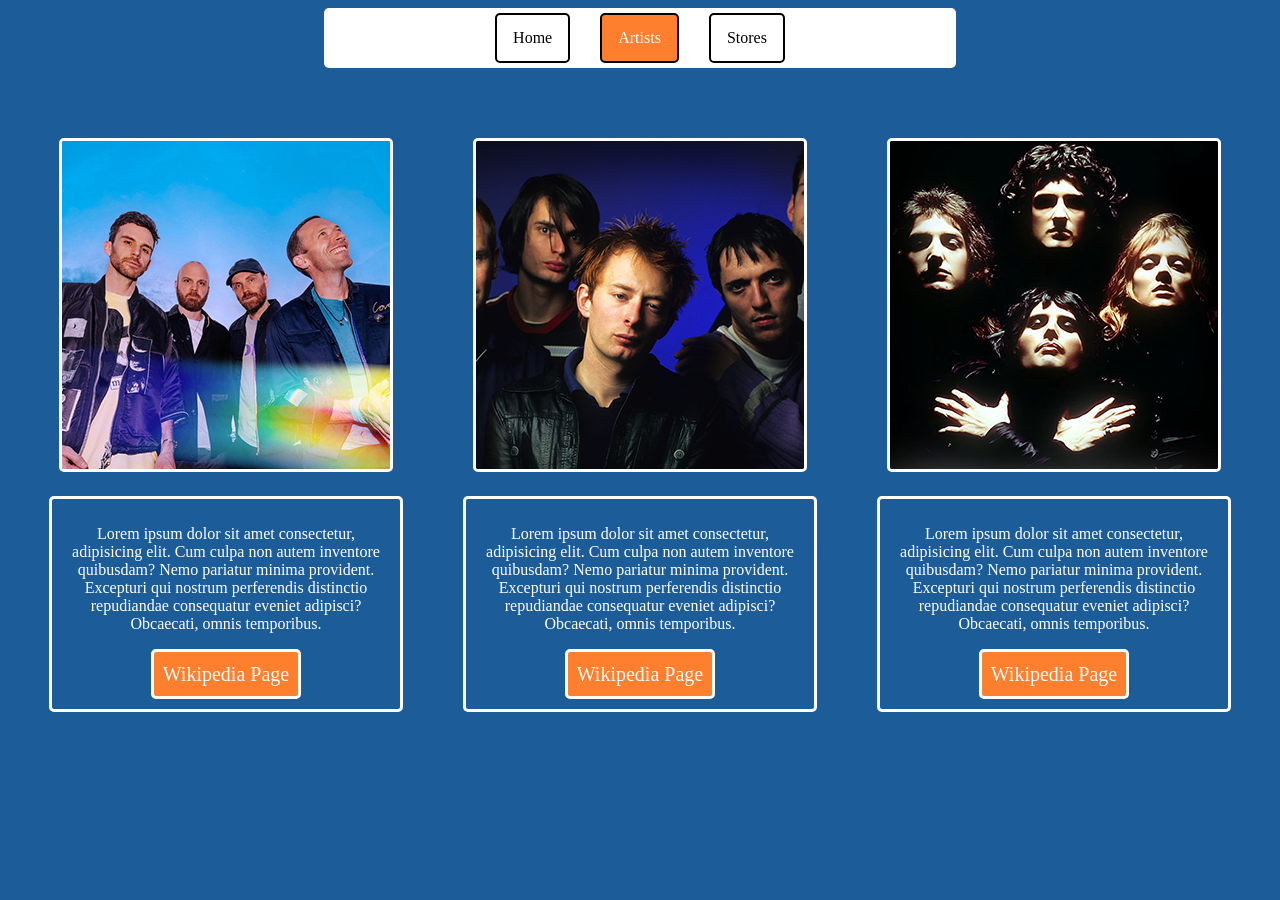
==== artists.html @ bcae1acc "Updates on artists page and stores page" ====
<!DOCTYPE html>
<html lang="en">
<head>
    <link rel="icon" type="image/png" href="Images\Favicon.png"> 
    <link rel="stylesheet" href="style.css">
    <meta charset="UTF-8">
    <meta name="viewport" content="width=device-width, initial-scale=1.0">
    <title>Artists</title>
</head>
<body>
    <div class="navbar">
        <ul>
            <li><a href="index.html">Home</a></li>
            <li id="Current"><a href="artists.html">Artists</a></li>
            <li><a href="stores.html">Stores</a></li>
        </ul>
    </div>

    <main>
        <div class="artistsPageCss">
            <div class="artistsContent">
                <div class="artistsPageImage">
                    <img src="Images/coldplay.png">
                </div>
                <div class="artistsPageDescription">
                    <p>Lorem ipsum dolor sit amet consectetur, adipisicing elit. Cum culpa non autem inventore quibusdam? Nemo pariatur minima provident. Excepturi qui nostrum perferendis distinctio repudiandae consequatur eveniet adipisci? Obcaecati, omnis temporibus.</p>
                    <button>Wikipedia Page</button>
                </div>
            </div>  

            <div class="artistsContent">
                <div class="artistsPageImage">
                    <img src="Images/radiohead cover.png">
                </div>
                <div class="artistsPageDescription">
                    <p>Lorem ipsum dolor sit amet consectetur, adipisicing elit. Cum culpa non autem inventore quibusdam? Nemo pariatur minima provident. Excepturi qui nostrum perferendis distinctio repudiandae consequatur eveniet adipisci? Obcaecati, omnis temporibus.</p>
                    <button>Wikipedia Page</button>
                </div>
            </div>

            <div class="artistsContent">
                <div class="artistsPageImage">
                    <img src="Images/queen.png">
                </div>
                <div class="artistsPageDescription">
                    <p>Lorem ipsum dolor sit amet consectetur, adipisicing elit. Cum culpa non autem inventore quibusdam? Nemo pariatur minima provident. Excepturi qui nostrum perferendis distinctio repudiandae consequatur eveniet adipisci? Obcaecati, omnis temporibus.</p>
                    <button>Wikipedia Page</button>
                </div>
            </div>
        </div>
    </main>
</body>
</html>
---- style.css ----
body {
  background-color: #1c5d99;
  text-align: center;
  color: white;
  min-width: 350px;
  font-family: Cambria, Cochin, Georgia, Times, "Times New Roman", serif;
}

.navbar #Current a {
  background-color: #fe7f2d;
  color: white;
  border-radius: 5px;
}

.container {
  display: grid;
  grid-template-columns: 1fr 1fr 1fr;
  grid-template-rows: auto auto auto;
  padding: 10px;
}

.container div {
  font-size: 30px;
  text-align: center;
  max-height: 500px;
  width: auto;
}

.bandImage {
  margin: 10px;
  align-self: center;
  object-fit: cover;
  height: 328px;
  width: 328px;
  border-radius: 5px;
  border-width: 3px;
  border-color: white;
  border-style: solid;
}

@media screen and (max-width: 700px) {
  .bandImage img {
    max-height: 200px;
    width: auto;
    margin: 10px;
  }

  body h1 {
    font-size: 1em;
  }
}

.slideshow-container {
  max-width: 1000px;
  position: relative;
  margin: auto;
}

.prev,
.next {
  cursor: pointer;
  position: absolute;
  top: 50%;
  width: auto;
  padding: 16px;
  margin-top: -700px;
  color: white;
  font-weight: bold;
  font-size: 18px;
  transition: 0.6s ease;
  border-radius: 0 3px 3px 0;
  user-select: none;
  border-width: 3px;
  border-color: white;
  border-style: solid;
}

.prev:hover, .next:hover {
  background-color: rgba(254, 127, 45);
  color: white;
}

.prev {
  left: -50px;
}

.next {
  right: -50px;
}

main {
  margin: 20px;
}

.bandDescription {
  grid-column: span 2;
  margin: 10px;
  border-width: 3px;
  border-color: white;
  border-style: solid;
  border-radius: 5px;
}

.mySlides {
  display: none;
  animation: fade 0.5s;
}

@keyframes fade {
  from {
    opacity: 0;
  }
  to {
    opacity: 1;
  }
}

.navbar ul {
  list-style-type: none;
  margin: auto;
  padding: 0;
  overflow: hidden;
  background-color: white;
  width: 50%;
  display: flex;
  justify-content: center;
  border-radius: 5px;
}

.navbar ul li a {
  margin-left: 15px;
  margin-right: 15px;
  margin-top: 5px;
  margin-bottom: 5px;
  display: block;
  color: black;
  text-align: center;
  padding: 14px 16px;
  text-decoration: none;
  border-radius: 5px;
  border-color: black;
  border-style: solid;
  border-width: 2px;
  transition: 0.6s ease;
}

.navbar li a:hover {
  background-color: #c57b57;
  color: white;
}

.formatsCss{
  display: grid;
  grid-template-columns: 1fr 1fr 1fr;
  padding: 10px;
  max-width: 1000px;
  margin: auto;
}

.formatsCss div{
  padding: 10px;
  text-align: center;
  margin: 10px;
}

.formatsImage img{
  border-width: 3px;
  border-radius: 50%;
  border-style: solid;
  border-color: white;
}

.formatsDescription{
  border-width: 3px;
  border-radius: 5px;
  border-style: solid;
  border-color: white;
  max-width: 500px;
}

.storesCss{
    display: grid;
    grid-template-columns: 1fr 1fr;
    padding: 10px;
}

.storesCss div{
  padding: 10px;
  text-align: center;
  margin: 10px;
  border-style: solid;
  border-width: 3px;
  border-radius: 5px;
  border-color: white;
}

.storeImg2 img{
  max-height: 250px;
  width: auto;
}

button{
  background-color: #fe7f2d;
  border-style: solid;
  border-width: 3px;
  border-radius: 5px;
  border-color: white;
  color: white;
  font-family: Cambria, Cochin, Georgia, Times, "Times New Roman", serif;
  font-size: 20px;
  width: 150px;
  height: 50px;
  transition: 0.6s ease;
}

button:hover{
  background-color: #c57b57;
}

.storesPageCss{
  display: grid;
  grid-template-columns: 1fr 1fr;
  padding: 10px;
  max-width: 1000px;
  margin: auto;  
}

.storesPageCss div{
  padding: 10px;
  text-align: center;
  margin: 10px;
  border-style: solid;
  border-width: 3px;
  border-radius: 5px;
  border-color: white;
}

.artistsPageCss{
  display: grid;
  grid-template-columns: 1fr 1fr 1fr;
  padding: 10px;
  max-width: 1000px;
  margin: auto;
  justify-content: center;
}

.artistsPageCss div{
  padding: 10px;
  text-align: center;
  margin: 10px;
}

.artistsPageImage img{
  border-width: 3px;
  border-radius: 5px;
  border-style: solid;
  border-color: white;
}

.artistsPageDescription{
  border-width: 3px;
  border-radius: 5px;
  border-style: solid;
  border-color: white;
  max-width: 500px;
}
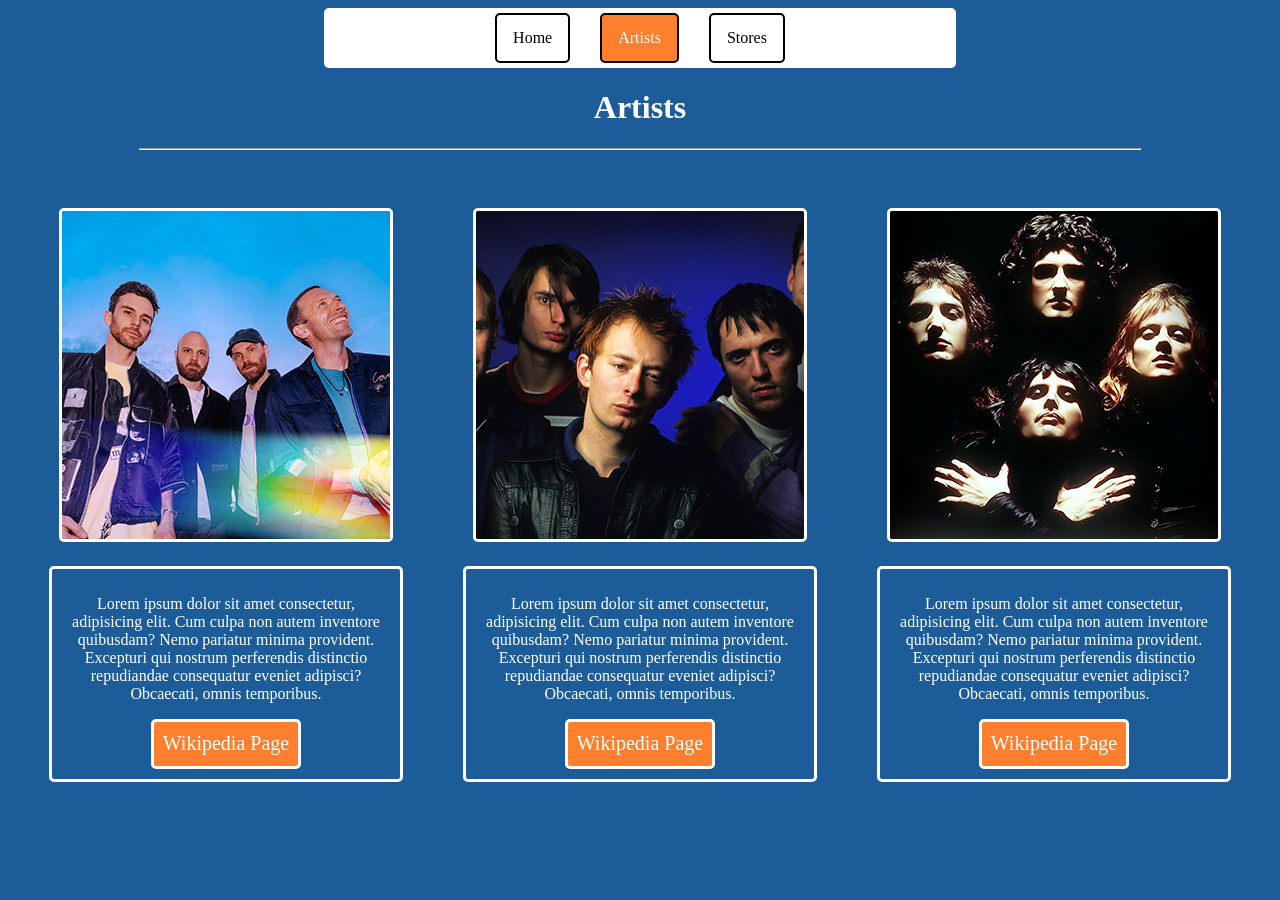
==== commit 5fc520e0: "Links starting to work" ====
--- a/artists.html
+++ b/artists.html
@@ -17,6 +17,8 @@
     </div>
 
     <main>
+        <h1>Artists</h1>
+        <hr>
         <div class="artistsPageCss">
             <div class="artistsContent">
                 <div class="artistsPageImage">
--- a/style.css
+++ b/style.css
@@ -180,8 +180,8 @@
 
 .storesCss{
     display: grid;
-    grid-template-columns: 1fr 1fr;
-    padding: 10px;
+  grid-template-columns: 1fr 1fr;
+  padding: 10px;
 }
 
 .storesCss div{
@@ -226,13 +226,9 @@
 }
 
 .storesPageCss div{
-  padding: 10px;
-  text-align: center;
-  margin: 10px;
-  border-style: solid;
-  border-width: 3px;
-  border-radius: 5px;
-  border-color: white;
+  padding: 0px;
+  text-align: center;
+  margin: 10px;
 }
 
 .artistsPageCss{
@@ -245,6 +241,7 @@
 }
 
 .artistsPageCss div{
+  max-height: 350px;
   padding: 10px;
   text-align: center;
   margin: 10px;
@@ -263,4 +260,22 @@
   border-style: solid;
   border-color: white;
   max-width: 500px;
+}
+
+.storesPageCss img{
+  border-width: 3px;
+  border-radius: 5px;
+  border-style: solid;
+  border-color: white;
+}
+
+.storePageDescription{
+  border-style: solid;
+  border-width: 3px;
+  border-radius: 5px;
+  border-color: white;
+}
+
+hr{
+  max-width: 1000px;
 }
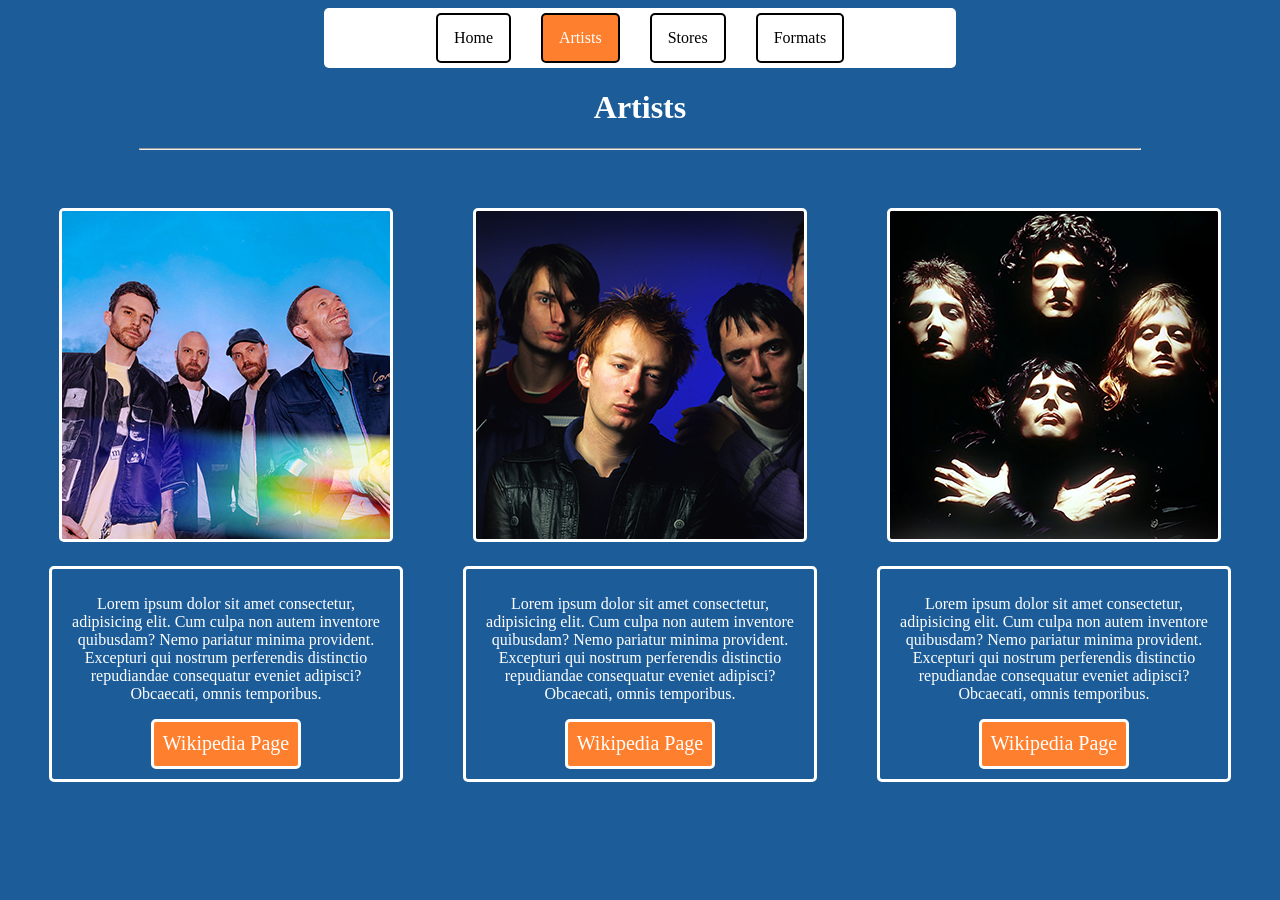
==== commit 21796fd7: "FIxed many things, starting to cleanup." ====
--- a/artists.html
+++ b/artists.html
@@ -13,6 +13,7 @@
             <li><a href="index.html">Home</a></li>
             <li id="Current"><a href="artists.html">Artists</a></li>
             <li><a href="stores.html">Stores</a></li>
+            <li><a href="formats.html">Formats</a></li>
         </ul>
     </div>
 
@@ -26,7 +27,7 @@
                 </div>
                 <div class="artistsPageDescription">
                     <p>Lorem ipsum dolor sit amet consectetur, adipisicing elit. Cum culpa non autem inventore quibusdam? Nemo pariatur minima provident. Excepturi qui nostrum perferendis distinctio repudiandae consequatur eveniet adipisci? Obcaecati, omnis temporibus.</p>
-                    <button>Wikipedia Page</button>
+                    <a href="https://en.wikipedia.org/wiki/Coldplay" target="_blank"><button>Wikipedia Page</button></a>
                 </div>
             </div>  
 
@@ -36,7 +37,7 @@
                 </div>
                 <div class="artistsPageDescription">
                     <p>Lorem ipsum dolor sit amet consectetur, adipisicing elit. Cum culpa non autem inventore quibusdam? Nemo pariatur minima provident. Excepturi qui nostrum perferendis distinctio repudiandae consequatur eveniet adipisci? Obcaecati, omnis temporibus.</p>
-                    <button>Wikipedia Page</button>
+                    <a href="https://en.wikipedia.org/wiki/Radiohead" target="_blank"><button>Wikipedia Page</button></a>
                 </div>
             </div>
 
@@ -46,7 +47,7 @@
                 </div>
                 <div class="artistsPageDescription">
                     <p>Lorem ipsum dolor sit amet consectetur, adipisicing elit. Cum culpa non autem inventore quibusdam? Nemo pariatur minima provident. Excepturi qui nostrum perferendis distinctio repudiandae consequatur eveniet adipisci? Obcaecati, omnis temporibus.</p>
-                    <button>Wikipedia Page</button>
+                    <a href="https://en.wikipedia.org/wiki/Queen_(band)" target="_blank"><button>Wikipedia Page</button></a>
                 </div>
             </div>
         </div>
--- a/style.css
+++ b/style.css
@@ -179,7 +179,7 @@
 }
 
 .storesCss{
-    display: grid;
+  display: grid;
   grid-template-columns: 1fr 1fr;
   padding: 10px;
 }
@@ -219,7 +219,7 @@
 
 .storesPageCss{
   display: grid;
-  grid-template-columns: 1fr 1fr;
+  grid-template-columns: 1fr 2fr;
   padding: 10px;
   max-width: 1000px;
   margin: auto;  
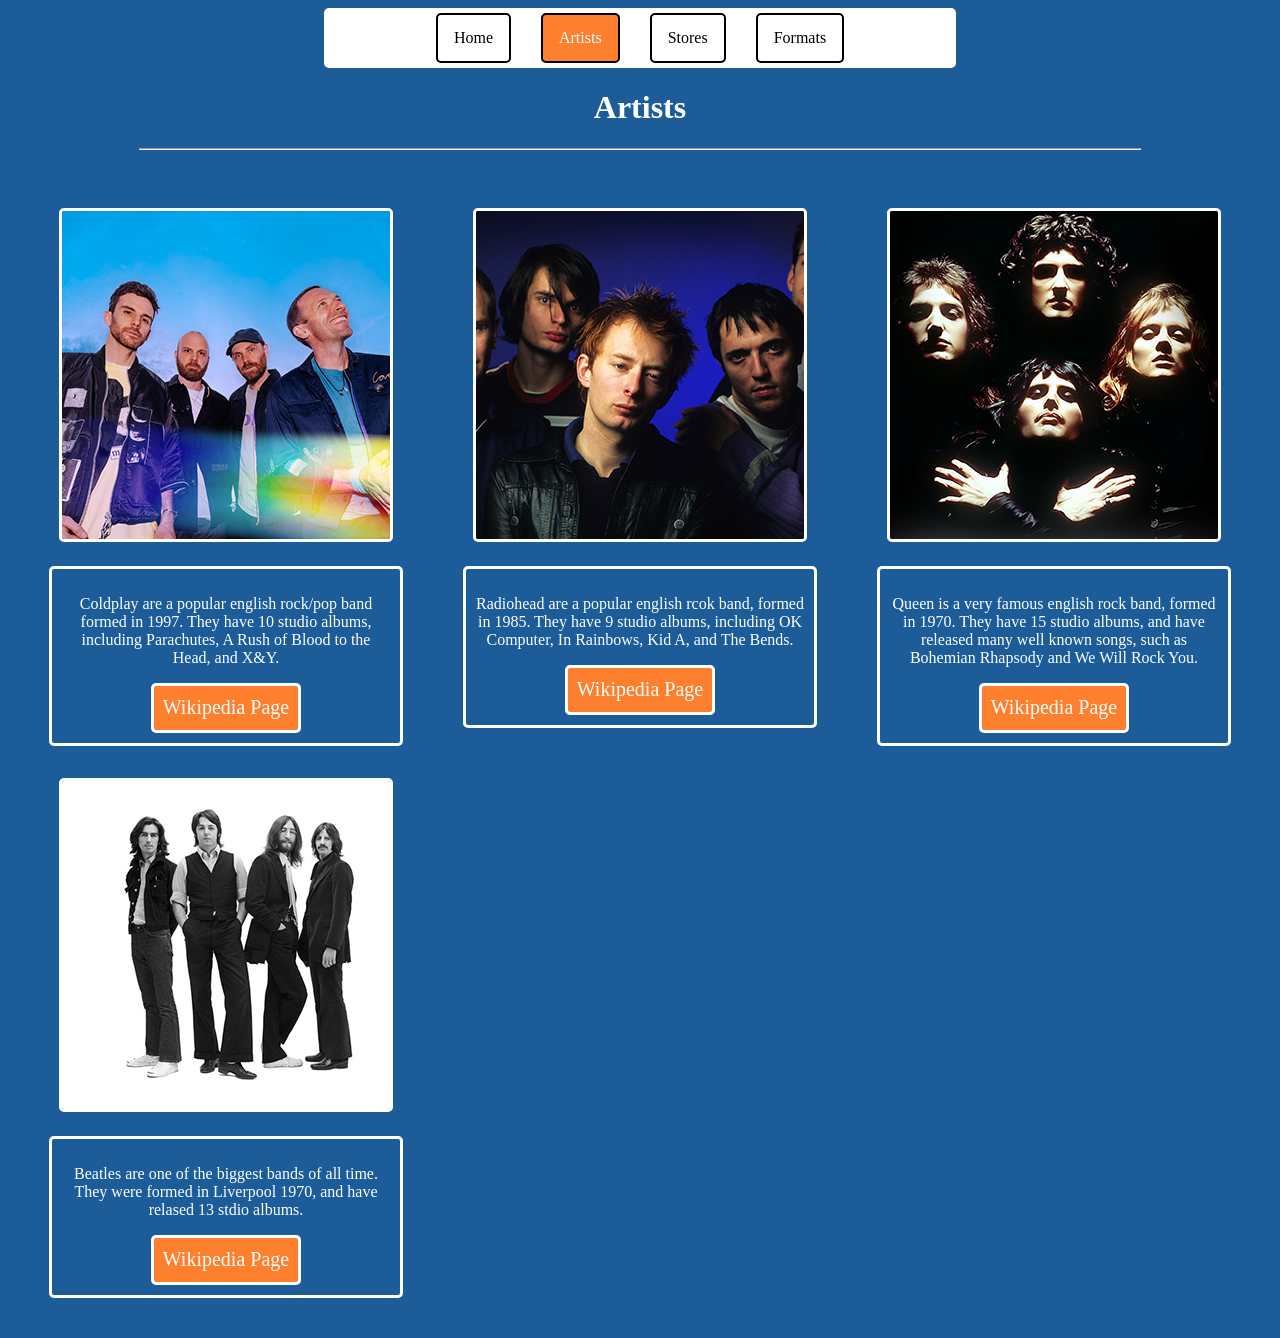
==== commit 3a264ec0: "changed filler text" ====
--- a/artists.html
+++ b/artists.html
@@ -26,7 +26,7 @@
                     <img src="Images/coldplay.png">
                 </div>
                 <div class="artistsPageDescription">
-                    <p>Lorem ipsum dolor sit amet consectetur, adipisicing elit. Cum culpa non autem inventore quibusdam? Nemo pariatur minima provident. Excepturi qui nostrum perferendis distinctio repudiandae consequatur eveniet adipisci? Obcaecati, omnis temporibus.</p>
+                    <p>Coldplay are a popular english rock/pop band formed in 1997. They have 10 studio albums, including Parachutes, A Rush of Blood to the Head, and X&Y.</p>
                     <a href="https://en.wikipedia.org/wiki/Coldplay" target="_blank"><button>Wikipedia Page</button></a>
                 </div>
             </div>  
@@ -36,7 +36,7 @@
                     <img src="Images/radiohead cover.png">
                 </div>
                 <div class="artistsPageDescription">
-                    <p>Lorem ipsum dolor sit amet consectetur, adipisicing elit. Cum culpa non autem inventore quibusdam? Nemo pariatur minima provident. Excepturi qui nostrum perferendis distinctio repudiandae consequatur eveniet adipisci? Obcaecati, omnis temporibus.</p>
+                    <p>Radiohead are a popular english rcok band, formed in 1985. They have 9 studio albums, including OK Computer, In Rainbows, Kid A, and The Bends.</p>
                     <a href="https://en.wikipedia.org/wiki/Radiohead" target="_blank"><button>Wikipedia Page</button></a>
                 </div>
             </div>
@@ -46,8 +46,17 @@
                     <img src="Images/queen.png">
                 </div>
                 <div class="artistsPageDescription">
-                    <p>Lorem ipsum dolor sit amet consectetur, adipisicing elit. Cum culpa non autem inventore quibusdam? Nemo pariatur minima provident. Excepturi qui nostrum perferendis distinctio repudiandae consequatur eveniet adipisci? Obcaecati, omnis temporibus.</p>
+                    <p>Queen is a very famous english rock band, formed in 1970. They have 15 studio albums, and have released many well known songs, such as Bohemian Rhapsody and We Will Rock You.</p>
                     <a href="https://en.wikipedia.org/wiki/Queen_(band)" target="_blank"><button>Wikipedia Page</button></a>
+                </div>
+            </div>
+            <div class="artistsContent">
+                <div class="artistsPageImage">
+                    <img src="Images/beatles.png">
+                </div>
+                <div class="artistsPageDescription">
+                    <p>Beatles are one of the biggest bands of all time. They were formed in Liverpool 1970, and have relased 13 stdio albums.</p>
+                    <a href="https://en.wikipedia.org/wiki/The_Beatles" target="_blank"><button>Wikipedia Page</button></a>
                 </div>
             </div>
         </div>
--- a/style.css
+++ b/style.css
@@ -101,6 +101,10 @@
   border-radius: 5px;
 }
 
+.bandDescription p{
+  font-size: smaller;
+}
+
 .mySlides {
   display: none;
   animation: fade 0.5s;
@@ -176,18 +180,25 @@
   border-style: solid;
   border-color: white;
   max-width: 500px;
+  height: 150px;
 }
 
 .storesCss{
   display: grid;
   grid-template-columns: 1fr 1fr;
   padding: 10px;
+  max-width: 700px;
+  margin: auto;
 }
 
 .storesCss div{
-  padding: 10px;
-  text-align: center;
-  margin: 10px;
+  padding-left: 10px;
+  padding-right: 10px;
+  text-align: center;
+  margin: 10px;
+}
+
+.storesDescription{
   border-style: solid;
   border-width: 3px;
   border-radius: 5px;
@@ -197,6 +208,15 @@
 .storeImg2 img{
   max-height: 250px;
   width: auto;
+  border-radius: 50%;  border-style: solid;
+  border-width: 3px;
+  border-color: white;
+}
+
+.storeImg1 img{
+  border-radius: 50%;  border-style: solid;
+  border-width: 3px;
+  border-color: white;
 }
 
 button{
@@ -234,6 +254,7 @@
 .artistsPageCss{
   display: grid;
   grid-template-columns: 1fr 1fr 1fr;
+  grid-template-rows: 570px 570px;
   padding: 10px;
   max-width: 1000px;
   margin: auto;
@@ -278,4 +299,40 @@
 
 hr{
   max-width: 1000px;
+}
+
+.formatsPageCss{
+  display: grid;
+  grid-template-columns: 1fr;
+  grid-template-rows: 1fr 1fr 1fr;
+  padding: 10px;
+  max-width: 1000px;
+  margin: auto;
+}
+
+.formatsPageCss div{
+  padding: 10px;
+  text-align: center;
+  margin: 10px;
+}
+
+.formatsPageImage img{
+  border-width: 3px;
+  border-radius: 50%;
+  border-style: solid;
+  border-color: white;
+}
+
+.formatsPageDescription{
+  border-width: 3px;
+  border-radius: 5px;
+  border-style: solid;
+  border-color: white;
+  max-width: 500px;
+}
+
+.formatsPageContent {
+    display: grid;
+    grid-template-columns: 0.5fr 1fr;
+    align-items: center;
 }
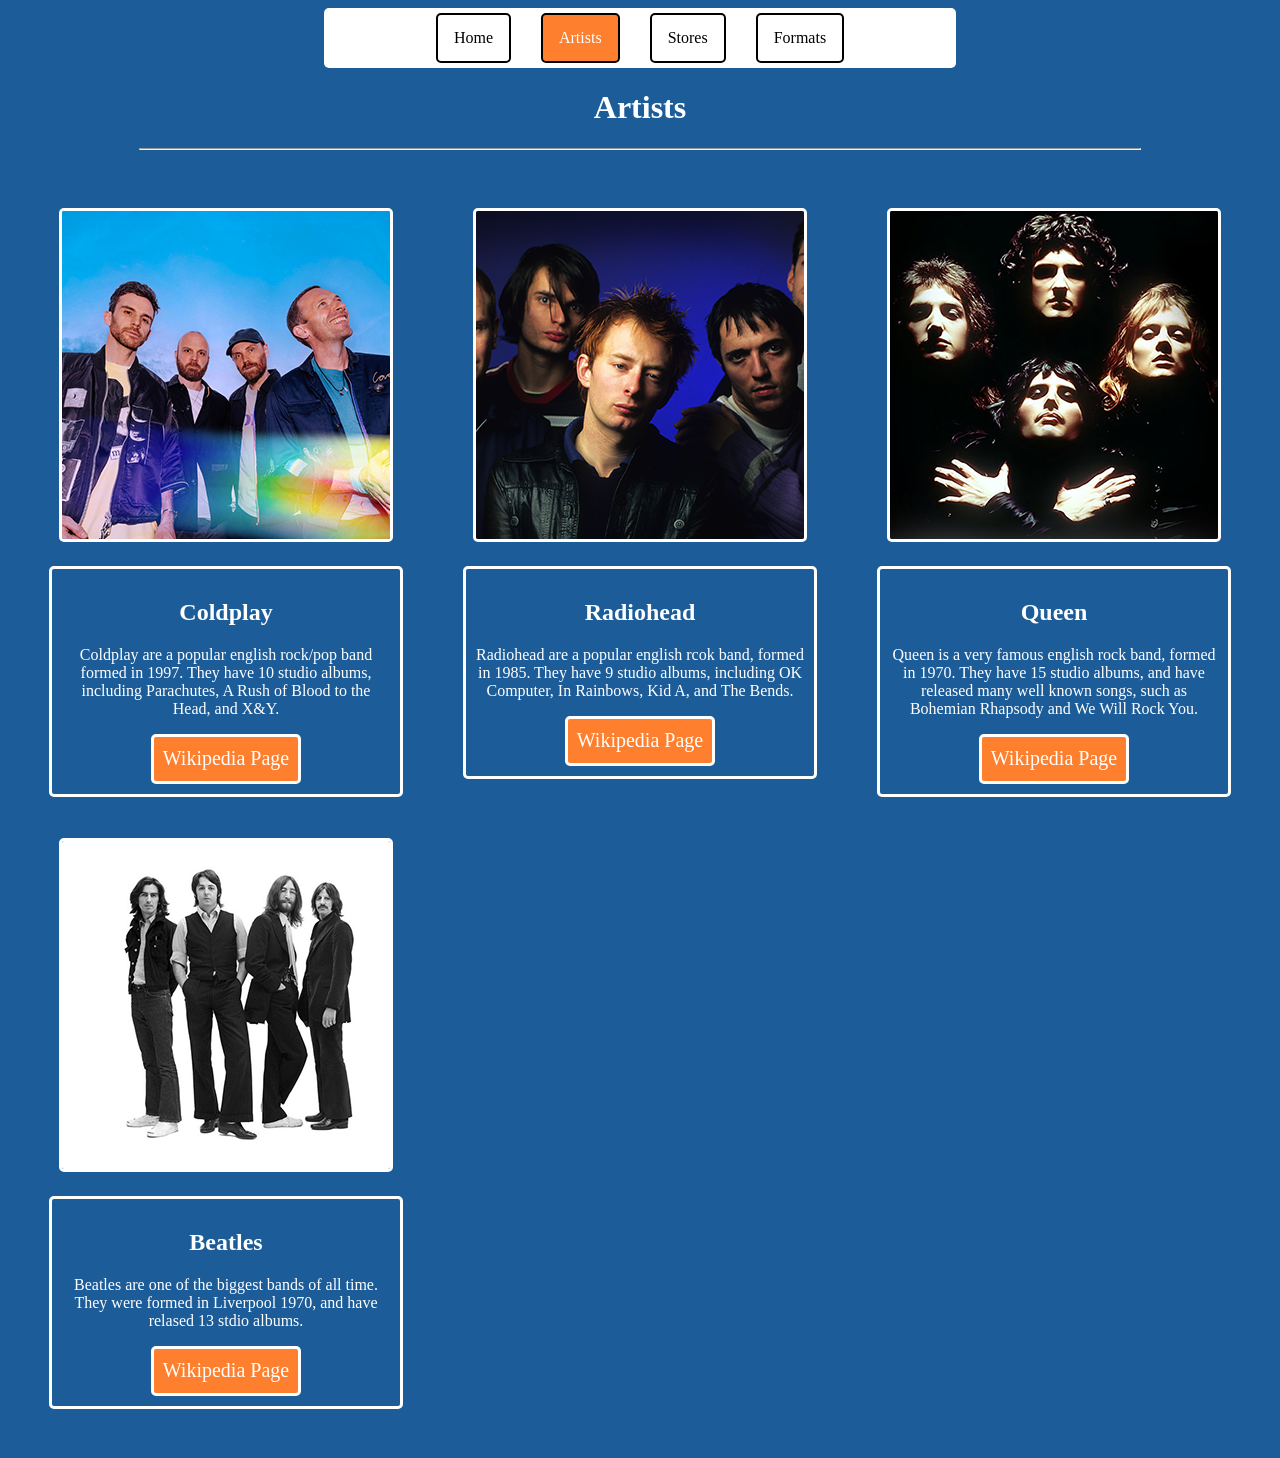
==== commit 9bc32709: "Final validation finished, alt texts inserted. Final Commit?" ====
--- a/artists.html
+++ b/artists.html
@@ -23,9 +23,10 @@
         <div class="artistsPageCss">
             <div class="artistsContent">
                 <div class="artistsPageImage">
-                    <img src="Images/coldplay.png">
+                    <img src="Images/coldplay.png" alt="A group of five men (Radiohead) standing closely, looking serious against a blue background. The man in front has spiky hair, wearing a black leather jacket.">
                 </div>
                 <div class="artistsPageDescription">
+                    <h2>Coldplay</h2>
                     <p>Coldplay are a popular english rock/pop band formed in 1997. They have 10 studio albums, including Parachutes, A Rush of Blood to the Head, and X&Y.</p>
                     <a href="https://en.wikipedia.org/wiki/Coldplay" target="_blank"><button>Wikipedia Page</button></a>
                 </div>
@@ -33,9 +34,10 @@
 
             <div class="artistsContent">
                 <div class="artistsPageImage">
-                    <img src="Images/radiohead cover.png">
+                    <img src="Images/radiohead cover.png" alt="Four men stand together (Coldplay) under a bright blue sky, smiling. They wear casual jackets and shirts. A rainbow light effect adds a vibrant, dreamy tone.">
                 </div>
                 <div class="artistsPageDescription">
+                    <h2>Radiohead</h2>
                     <p>Radiohead are a popular english rcok band, formed in 1985. They have 9 studio albums, including OK Computer, In Rainbows, Kid A, and The Bends.</p>
                     <a href="https://en.wikipedia.org/wiki/Radiohead" target="_blank"><button>Wikipedia Page</button></a>
                 </div>
@@ -43,18 +45,20 @@
 
             <div class="artistsContent">
                 <div class="artistsPageImage">
-                    <img src="Images/queen.png">
+                    <img src="Images/queen.png" alt="Dark, dramatic portrait of four people (Queen) posed in a diamond formation, lit from below. Faces are shadowed, conveying a mysterious and intense mood.">
                 </div>
                 <div class="artistsPageDescription">
+                    <h2>Queen</h2>
                     <p>Queen is a very famous english rock band, formed in 1970. They have 15 studio albums, and have released many well known songs, such as Bohemian Rhapsody and We Will Rock You.</p>
                     <a href="https://en.wikipedia.org/wiki/Queen_(band)" target="_blank"><button>Wikipedia Page</button></a>
                 </div>
             </div>
             <div class="artistsContent">
                 <div class="artistsPageImage">
-                    <img src="Images/beatles.png">
+                    <img src="Images/beatles.png" alt="Four men stand in a row (The Beatles) against a white background, dressed in 1960s style suits and casual wear, exuding confidence and camaraderie.">
                 </div>
                 <div class="artistsPageDescription">
+                    <h2>Beatles</h2>
                     <p>Beatles are one of the biggest bands of all time. They were formed in Liverpool 1970, and have relased 13 stdio albums.</p>
                     <a href="https://en.wikipedia.org/wiki/The_Beatles" target="_blank"><button>Wikipedia Page</button></a>
                 </div>
--- a/style.css
+++ b/style.css
@@ -254,7 +254,7 @@
 .artistsPageCss{
   display: grid;
   grid-template-columns: 1fr 1fr 1fr;
-  grid-template-rows: 570px 570px;
+  grid-template-rows: 630px 630px;
   padding: 10px;
   max-width: 1000px;
   margin: auto;
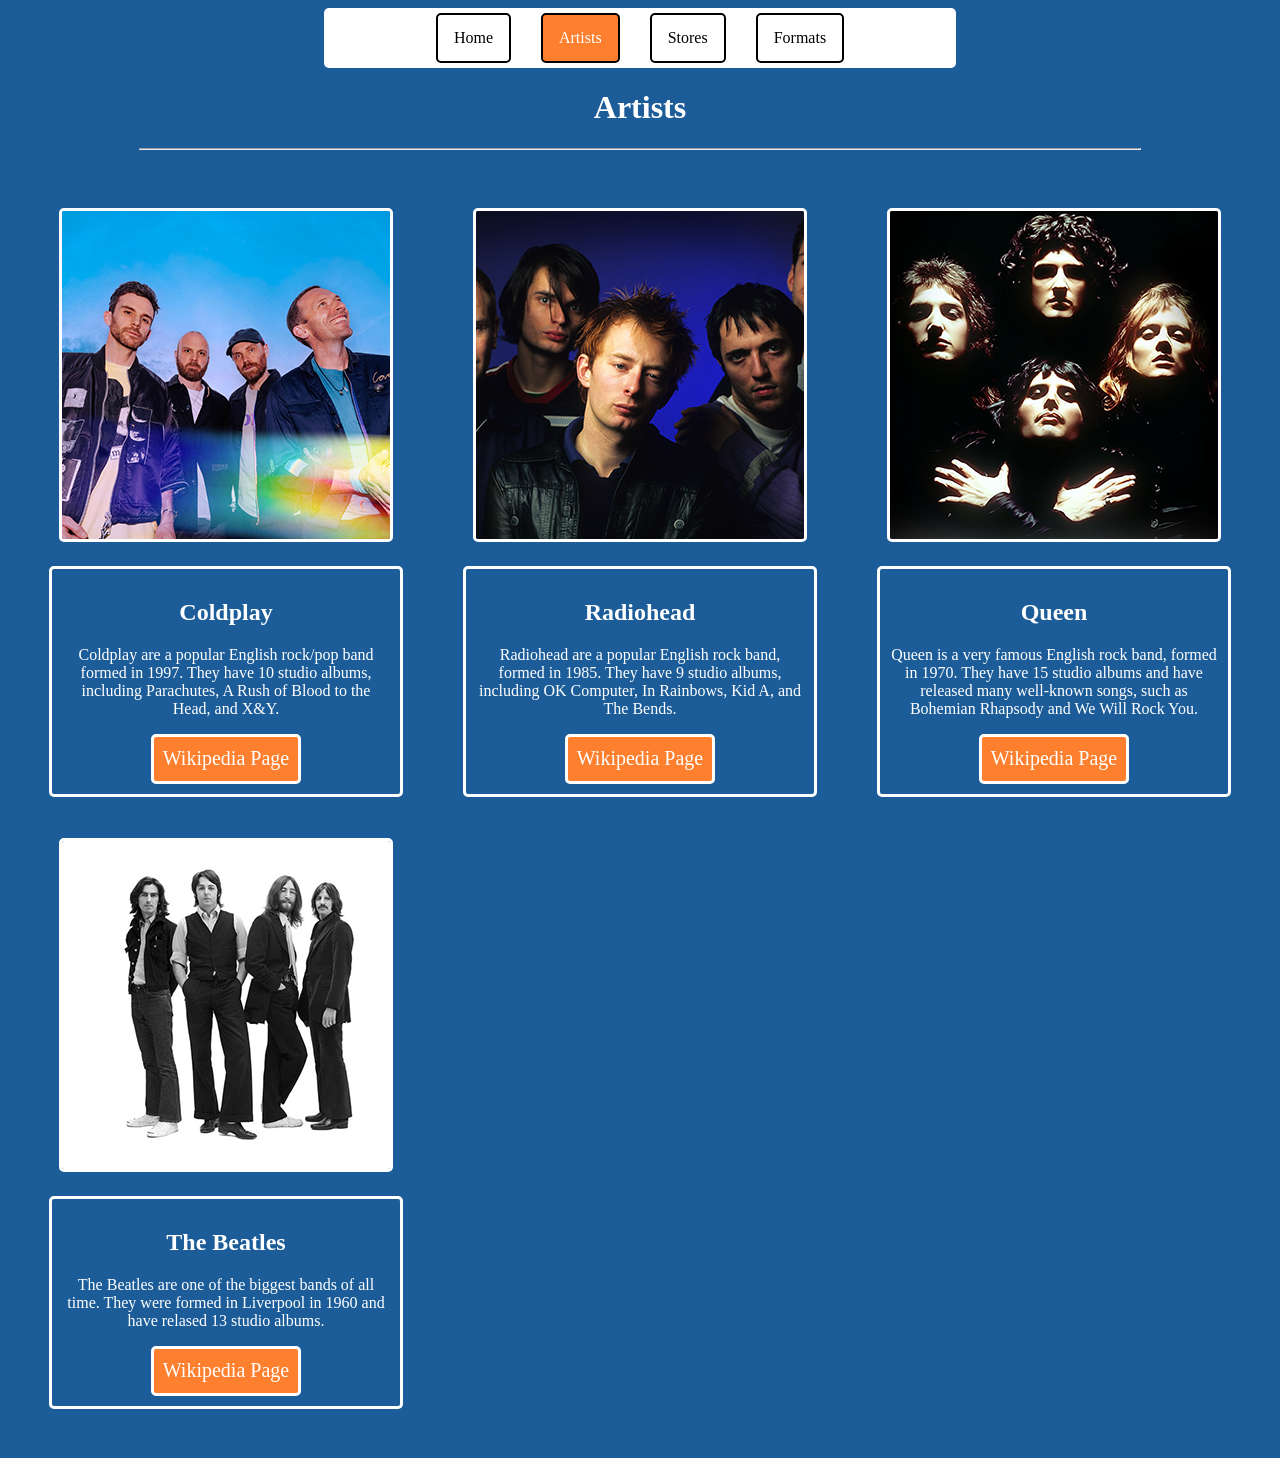
==== commit b46686aa: "Spelling errors" ====
--- a/artists.html
+++ b/artists.html
@@ -1,7 +1,7 @@
 <!DOCTYPE html>
 <html lang="en">
 <head>
-    <link rel="icon" type="image/png" href="Images\Favicon.png"> 
+    <link rel="icon" type="image/png" href="Images/Favicon.png"> 
     <link rel="stylesheet" href="style.css">
     <meta charset="UTF-8">
     <meta name="viewport" content="width=device-width, initial-scale=1.0">
@@ -23,22 +23,22 @@
         <div class="artistsPageCss">
             <div class="artistsContent">
                 <div class="artistsPageImage">
-                    <img src="Images/coldplay.png" alt="A group of five men (Radiohead) standing closely, looking serious against a blue background. The man in front has spiky hair, wearing a black leather jacket.">
+                    <img src="Images/coldplay.png" alt="Four men stand together (Coldplay) under a bright blue sky, smiling. They wear casual jackets and shirts. A rainbow light effect adds a vibrant, dreamy tone.">
                 </div>
                 <div class="artistsPageDescription">
                     <h2>Coldplay</h2>
-                    <p>Coldplay are a popular english rock/pop band formed in 1997. They have 10 studio albums, including Parachutes, A Rush of Blood to the Head, and X&Y.</p>
+                    <p>Coldplay are a popular English rock/pop band formed in 1997. They have 10 studio albums, including Parachutes, A Rush of Blood to the Head, and X&Y.</p>
                     <a href="https://en.wikipedia.org/wiki/Coldplay" target="_blank"><button>Wikipedia Page</button></a>
                 </div>
             </div>  
 
             <div class="artistsContent">
                 <div class="artistsPageImage">
-                    <img src="Images/radiohead cover.png" alt="Four men stand together (Coldplay) under a bright blue sky, smiling. They wear casual jackets and shirts. A rainbow light effect adds a vibrant, dreamy tone.">
+                    <img src="Images/radiohead cover.png" alt="A group of five men (Radiohead) standing closely, looking serious against a blue background. The man in front has spiky hair, wearing a black leather jacket.">
                 </div>
                 <div class="artistsPageDescription">
                     <h2>Radiohead</h2>
-                    <p>Radiohead are a popular english rcok band, formed in 1985. They have 9 studio albums, including OK Computer, In Rainbows, Kid A, and The Bends.</p>
+                    <p>Radiohead are a popular English rock band, formed in 1985. They have 9 studio albums, including OK Computer, In Rainbows, Kid A, and The Bends.</p>
                     <a href="https://en.wikipedia.org/wiki/Radiohead" target="_blank"><button>Wikipedia Page</button></a>
                 </div>
             </div>
@@ -49,7 +49,7 @@
                 </div>
                 <div class="artistsPageDescription">
                     <h2>Queen</h2>
-                    <p>Queen is a very famous english rock band, formed in 1970. They have 15 studio albums, and have released many well known songs, such as Bohemian Rhapsody and We Will Rock You.</p>
+                    <p>Queen is a very famous English rock band, formed in 1970. They have 15 studio albums and have released many well-known songs, such as Bohemian Rhapsody and We Will Rock You.</p>
                     <a href="https://en.wikipedia.org/wiki/Queen_(band)" target="_blank"><button>Wikipedia Page</button></a>
                 </div>
             </div>
@@ -58,8 +58,8 @@
                     <img src="Images/beatles.png" alt="Four men stand in a row (The Beatles) against a white background, dressed in 1960s style suits and casual wear, exuding confidence and camaraderie.">
                 </div>
                 <div class="artistsPageDescription">
-                    <h2>Beatles</h2>
-                    <p>Beatles are one of the biggest bands of all time. They were formed in Liverpool 1970, and have relased 13 stdio albums.</p>
+                    <h2>The Beatles</h2>
+                    <p>The Beatles are one of the biggest bands of all time. They were formed in Liverpool in 1960 and have relased 13 studio albums.</p>
                     <a href="https://en.wikipedia.org/wiki/The_Beatles" target="_blank"><button>Wikipedia Page</button></a>
                 </div>
             </div>
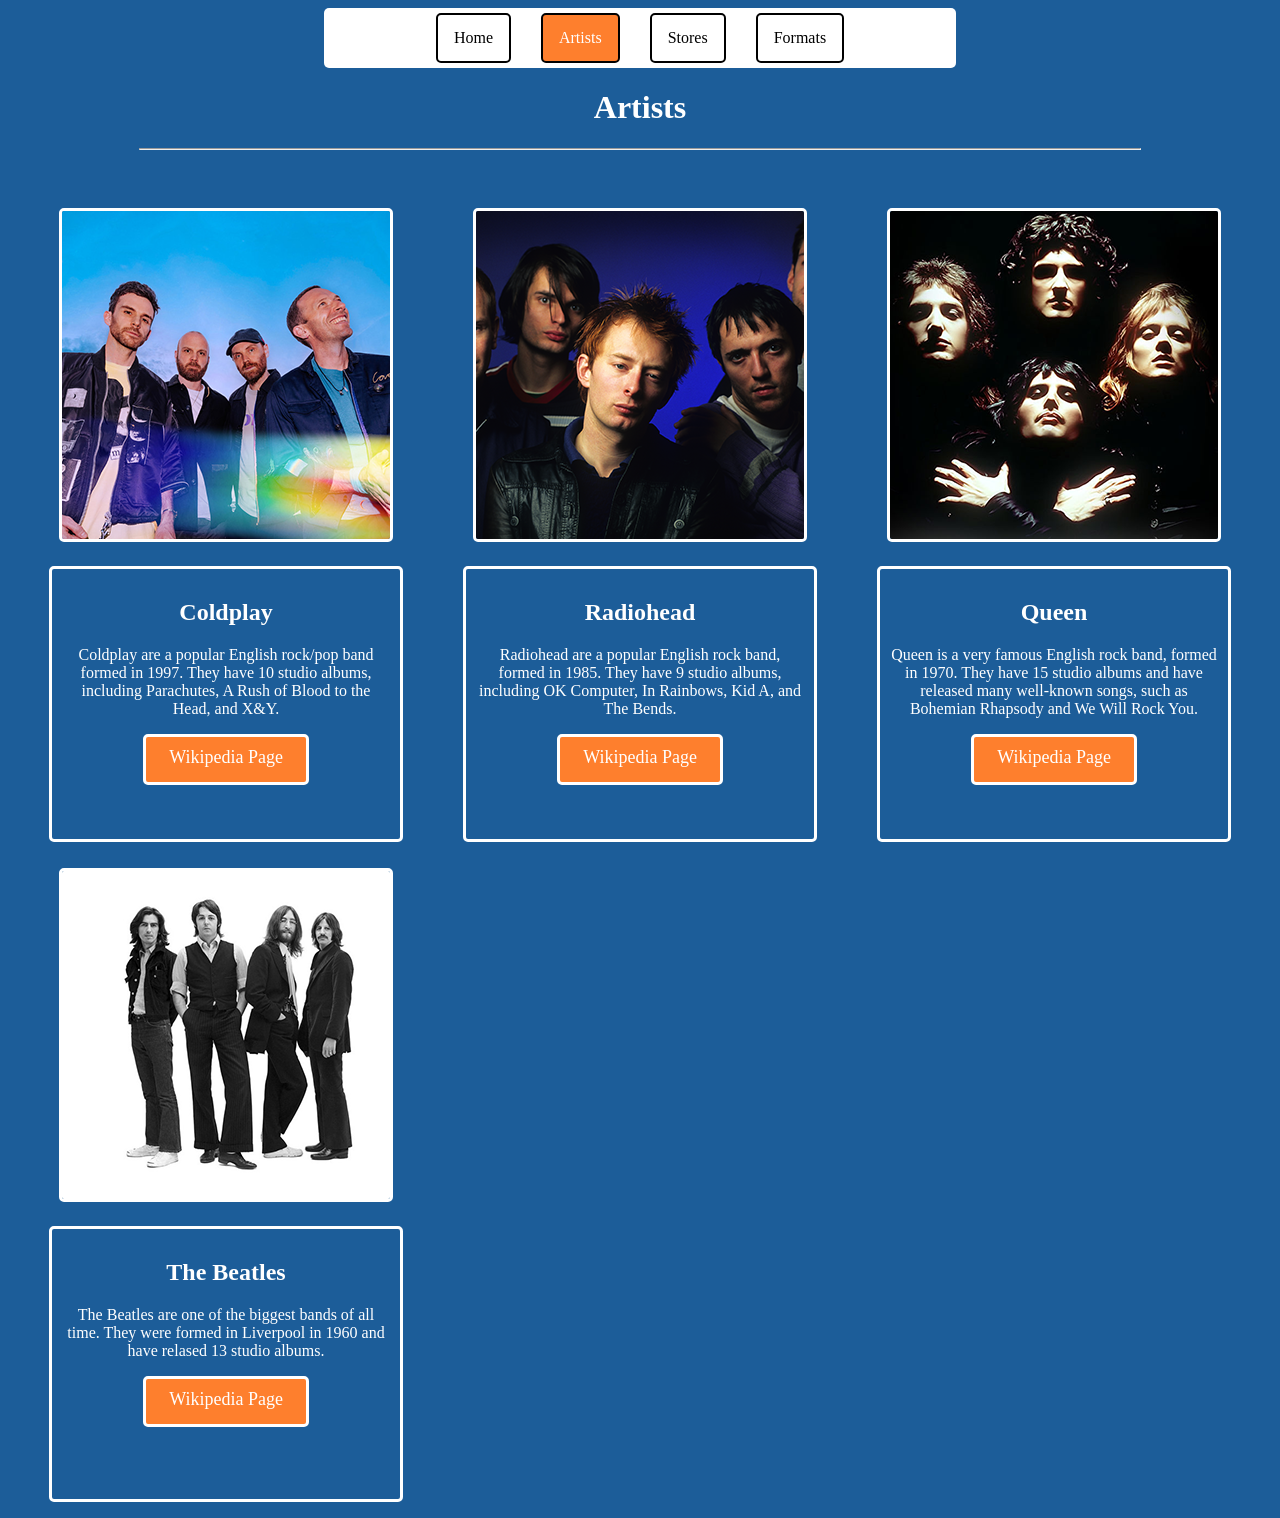
==== commit 52922f1b: "Removed indented buttons" ====
--- a/artists.html
+++ b/artists.html
@@ -28,7 +28,7 @@
                 <div class="artistsPageDescription">
                     <h2>Coldplay</h2>
                     <p>Coldplay are a popular English rock/pop band formed in 1997. They have 10 studio albums, including Parachutes, A Rush of Blood to the Head, and X&Y.</p>
-                    <a href="https://en.wikipedia.org/wiki/Coldplay" target="_blank"><button>Wikipedia Page</button></a>
+                    <a href="https://en.wikipedia.org/wiki/Coldplay" class="button" target="_blank">Wikipedia Page</a>
                 </div>
             </div>  
 
@@ -39,7 +39,7 @@
                 <div class="artistsPageDescription">
                     <h2>Radiohead</h2>
                     <p>Radiohead are a popular English rock band, formed in 1985. They have 9 studio albums, including OK Computer, In Rainbows, Kid A, and The Bends.</p>
-                    <a href="https://en.wikipedia.org/wiki/Radiohead" target="_blank"><button>Wikipedia Page</button></a>
+                    <a href="https://en.wikipedia.org/wiki/Radiohead" class="button" target="_blank">Wikipedia Page</a>
                 </div>
             </div>
 
@@ -50,7 +50,7 @@
                 <div class="artistsPageDescription">
                     <h2>Queen</h2>
                     <p>Queen is a very famous English rock band, formed in 1970. They have 15 studio albums and have released many well-known songs, such as Bohemian Rhapsody and We Will Rock You.</p>
-                    <a href="https://en.wikipedia.org/wiki/Queen_(band)" target="_blank"><button>Wikipedia Page</button></a>
+                    <a href="https://en.wikipedia.org/wiki/Queen_(band)" class="button" target="_blank">Wikipedia Page</a>
                 </div>
             </div>
             <div class="artistsContent">
@@ -60,7 +60,7 @@
                 <div class="artistsPageDescription">
                     <h2>The Beatles</h2>
                     <p>The Beatles are one of the biggest bands of all time. They were formed in Liverpool in 1960 and have relased 13 studio albums.</p>
-                    <a href="https://en.wikipedia.org/wiki/The_Beatles" target="_blank"><button>Wikipedia Page</button></a>
+                    <a href="https://en.wikipedia.org/wiki/The_Beatles" class="button" target="_blank">Wikipedia Page</a>
                 </div>
             </div>
         </div>
--- a/style.css
+++ b/style.css
@@ -219,24 +219,6 @@
   border-color: white;
 }
 
-button{
-  background-color: #fe7f2d;
-  border-style: solid;
-  border-width: 3px;
-  border-radius: 5px;
-  border-color: white;
-  color: white;
-  font-family: Cambria, Cochin, Georgia, Times, "Times New Roman", serif;
-  font-size: 20px;
-  width: 150px;
-  height: 50px;
-  transition: 0.6s ease;
-}
-
-button:hover{
-  background-color: #c57b57;
-}
-
 .storesPageCss{
   display: grid;
   grid-template-columns: 1fr 2fr;
@@ -254,7 +236,7 @@
 .artistsPageCss{
   display: grid;
   grid-template-columns: 1fr 1fr 1fr;
-  grid-template-rows: 630px 630px;
+  grid-template-rows: 660px 660px;
   padding: 10px;
   max-width: 1000px;
   margin: auto;
@@ -281,6 +263,7 @@
   border-style: solid;
   border-color: white;
   max-width: 500px;
+  height: 250px;
 }
 
 .storesPageCss img{
@@ -335,4 +318,34 @@
     display: grid;
     grid-template-columns: 0.5fr 1fr;
     align-items: center;
+}
+
+.button {
+  display: inline-block;
+  padding: 10px 20px;
+  background-color: #fe7f2d;
+  color: white;
+  text-decoration: none;
+  background-color: #fe7f2d;
+  border-style: solid;
+  border-width: 3px;
+  border-radius: 5px;
+  border-color: white;
+  font-family: Cambria, Cochin, Georgia, Times, "Times New Roman", serif;
+  font-size: 20px;
+  width: 120px;
+  height: 25px;
+  transition: 0.6s ease;
+}
+
+.button:hover{
+  background-color: #c57b57;
+}
+
+.formatsPageDescription .button{
+  font-size: large;
+}
+
+.artistsPageDescription .button{
+  font-size: large;
 }
